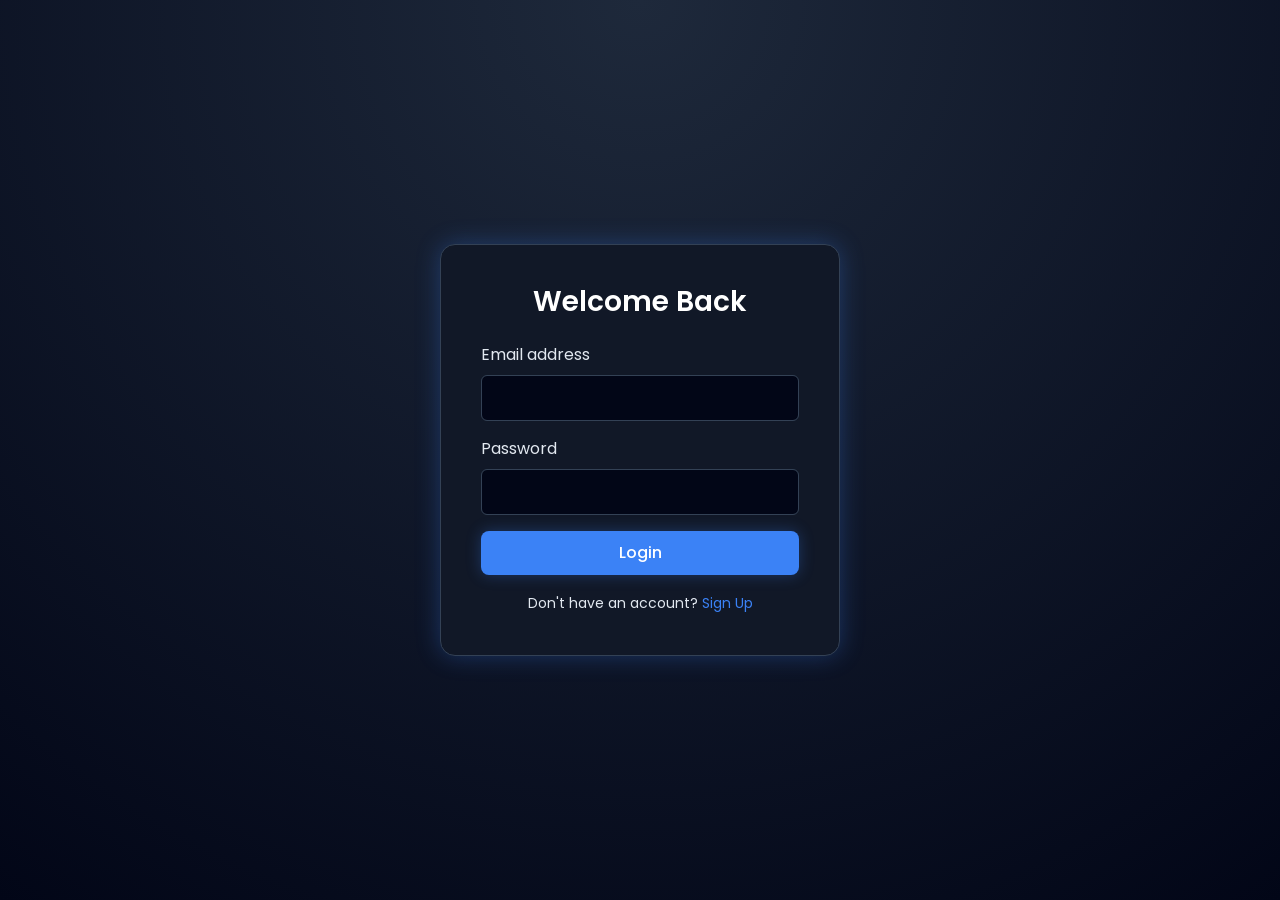
==== frontend/dashboard.html @ c3d71330 "first commit" ====
<!DOCTYPE html>
<html lang="en">
<head>
    <meta charset="UTF-8">
    <meta name="viewport" content="width=device-width, initial-scale=1.0">
    <title>Smart To-Do | Dashboard</title>
    <link href="https://cdn.jsdelivr.net/npm/bootstrap@5.3.0/dist/css/bootstrap.min.css" rel="stylesheet">
    <link rel="stylesheet" href="https://cdnjs.cloudflare.com/ajax/libs/font-awesome/6.0.0/css/all.min.css">
    <link rel="stylesheet" href="style.css">
</head>
<body>
    <!-- Navbar -->
    <nav class="navbar navbar-dark mb-4">
        <div class="container">
            <span class="navbar-brand mb-0 h1"><i class="fas fa-check-double me-2"></i>Smart To-Do</span>
            <div>
                <a href="profile.html" class="btn btn-primary btn-sm me-2">Profile</a>
                <button class="btn btn-danger btn-sm" onclick="logout()">Logout</button>
            </div>
        </div>
    </nav>

    <div class="container">
        <!-- Stats Row -->
        <div class="row mb-4">
            <div class="col-md-4">
                <div class="card text-center p-3 card-glow-primary">
                    <h3 class="text-primary" id="totalTasks">0</h3>
                    <small class="text-white">Total Tasks</small>
                </div>
            </div>
            <div class="col-md-4">
                <div class="card text-center p-3 card-glow-success">
                    <h3 class="text-success" id="completedTasks">0</h3>
                    <small class="text-white">Completed</small>
                </div>
            </div>
            <div class="col-md-4">
                <div class="card text-center p-3 card-glow-warning">
                    <h3 class="text-warning" id="pendingTasks">0</h3>
                    <small class="text-white">Pending</small>
                </div>
            </div>
        </div>

        <!-- Calendar -->
        <div class="card border-0 shadow-sm mb-4">
            <div class="card-body">
                <div class="d-flex justify-content-between align-items-center mb-3">
                    <button class="btn btn-sm btn-outline-secondary" onclick="prevMonth()"><i class="fas fa-chevron-left"></i></button>
                    <h5 class="mb-0" id="currentMonth">Month</h5>
                    <button class="btn btn-sm btn-outline-secondary" onclick="nextMonth()"><i class="fas fa-chevron-right"></i></button>
                </div>
                <div id="calendar"></div>
            </div>
        </div>

        <!-- Add Task -->
        <div class="card border-0 shadow-sm mb-4">
            <div class="card-body">
                <h5 class="card-title mb-3">Add New Task</h5>
                <div class="row g-2">
                    <div class="col-md-6"><input type="text" id="newTaskInput" class="form-control" placeholder="What needs to be done?"></div>
                    <div class="col-md-2"><input type="date" id="taskDate" class="form-control"></div>
                    <div class="col-md-2"><input type="time" id="startTime" class="form-control"></div>
                    <div class="col-md-2"><input type="time" id="endTime" class="form-control"></div>
                    <button class="btn btn-primary" onclick="addTask()"><i class="fas fa-plus"></i> Add</button>
                </div>
            </div>
        </div>

        <!-- Task List -->
        <h5 class="mb-3" id="tasksHeader">Your Tasks</h5>
        <div id="taskList" class="row g-3">
            <!-- Tasks will be injected here -->
        </div>
    </div>

    <script>
        const token = localStorage.getItem('token');
        if (!token) window.location.href = 'login.html';

        async function fetchTasks() {
            try {
                const response = await fetch('/api/todos', {
                    headers: { 'Authorization': `Bearer ${token}` }
                });
                if (response.status === 401) logout();
                const tasks = await response.json();
                
                // Filter to show only today's tasks initially
                const today = new Date();
                const year = today.getFullYear();
                const month = String(today.getMonth() + 1).padStart(2, '0');
                const day = String(today.getDate()).padStart(2, '0');
                const todayStr = `${year}-${month}-${day}`;
                
                const todayTasks = tasks.filter(t => t.task_date === todayStr);
                
                renderTasks(todayTasks);
                updateStats(tasks);
                renderCalendar(tasks); // Update calendar with task data
                
                const header = document.getElementById('tasksHeader');
                if(header) header.innerText = `Tasks for Today`;
            } catch (error) {
                console.error('Error fetching tasks:', error);
            }
        }

        function renderTasks(tasks) {
            const list = document.getElementById('taskList');
            list.innerHTML = '';
            
            tasks.forEach(task => {
                const isCompleted = task.status === 'completed';
                const isPast = task.task_date && new Date(task.task_date) < new Date(new Date().toDateString());
                
                let timeDisplay = '';
                if (task.start_time && task.end_time) {
                    timeDisplay = `<small class="text-muted d-block"><i class="far fa-clock me-1"></i>${task.start_time} - ${task.end_time}</small>`;
                }

                const card = `
                    <div class="col-12">
                        <div class="card task-card">
                            <div class="card-body d-flex justify-content-between align-items-center">
                                <div class="d-flex align-items-center">
                                    <button class="btn btn-sm ${isCompleted ? 'btn-success' : 'btn-outline-secondary'} me-3 rounded-circle" 
                                            onclick="toggleComplete(${task.id}, ${!isCompleted})" 
                                            style="width: 32px; height: 32px;">
                                        <i class="fas fa-check"></i>
                                    </button>
                                    <div>
                                        <h6 class="mb-0 ${isCompleted ? 'completed-task' : ''}">${task.task}</h6>
                                        <span class="badge ${isCompleted ? 'bg-success' : 'bg-warning'} status-badge">${task.status}</span>
                                        ${timeDisplay}
                                    </div>
                                </div>
                                <div>
                                    ${!isCompleted && isPast ? `<button class="btn btn-sm btn-outline-info me-1" onclick="moveToToday(${task.id})" title="Move to Today"><i class="fas fa-calendar-day"></i></button>` : ''}
                                    <button class="btn btn-sm btn-outline-primary me-1" onclick="editTask(${task.id}, '${task.task}')">
                                        <i class="fas fa-edit"></i>
                                    </button>
                                    <button class="btn btn-sm btn-outline-danger" onclick="deleteTask(${task.id})">
                                        <i class="fas fa-trash"></i>
                                    </button>
                                </div>
                            </div>
                        </div>
                    </div>
                `;
                list.innerHTML += card;
            });
        }

        function updateStats(tasks) {
            document.getElementById('totalTasks').innerText = tasks.length;
            document.getElementById('completedTasks').innerText = tasks.filter(t => t.status === 'completed').length;
            document.getElementById('pendingTasks').innerText = tasks.filter(t => t.status === 'pending').length;
        }

        async function addTask() {
            const input = document.getElementById('newTaskInput');
            const task = input.value.trim();
            const taskDate = document.getElementById('taskDate').value;
            const startTime = document.getElementById('startTime').value;
            const endTime = document.getElementById('endTime').value;

            if (!task) return;

            await fetch('/api/todos', {
                method: 'POST',
                headers: { 
                    'Content-Type': 'application/json',
                    'Authorization': `Bearer ${token}`
                },
                body: JSON.stringify({ 
                    task, 
                    task_date: taskDate || null, 
                    start_time: startTime ? startTime + ":00" : null, 
                    end_time: endTime ? endTime + ":00" : null 
                })
            });
            input.value = '';
            fetchTasks();
        }

        async function toggleComplete(id, isComplete) {
            if (isComplete) {
                await fetch(`/api/todos/${id}/complete`, {
                    method: 'PATCH',
                    headers: { 'Authorization': `Bearer ${token}` }
                });
            } else {
                // Optional: Add endpoint to un-complete if needed, or just update status
                await fetch(`/api/todos/${id}`, {
                    method: 'PUT',
                    headers: { 
                        'Content-Type': 'application/json',
                        'Authorization': `Bearer ${token}`
                    },
                    body: JSON.stringify({ status: 'pending' })
                });
            }
            fetchTasks();
        }

        async function deleteTask(id) {
            if(!confirm('Are you sure?')) return;
            await fetch(`/api/todos/${id}`, {
                method: 'DELETE',
                headers: { 'Authorization': `Bearer ${token}` }
            });
            fetchTasks();
        }

        async function editTask(id, currentTask) {
            const newTask = prompt("Update task:", currentTask);
            if (newTask && newTask !== currentTask) {
                await fetch(`/api/todos/${id}`, {
                    method: 'PUT',
                    headers: { 'Content-Type': 'application/json', 'Authorization': `Bearer ${token}` },
                    body: JSON.stringify({ task: newTask })
                });
                fetchTasks();
            }
        }

        async function moveToToday(id) {
            await fetch(`/api/todos/${id}/move-to-today`, {
                method: 'PATCH',
                headers: { 'Authorization': `Bearer ${token}` }
            });
            fetchTasks();
        }

        function logout() { localStorage.removeItem('token'); window.location.href = 'login.html'; }

        // Init
        fetchTasks();
    </script>
    <script src="calendar.js"></script>
</body>
</html>
---- frontend/style.css ----
/* 1. Global Styles */
@import url('https://fonts.googleapis.com/css2?family=Poppins:wght@300;400;500;600;700&display=swap');

:root {
    --bg-primary: #0f172a;
    --bg-secondary: #1e293b;
    --bg-card: #111827;
    --primary-blue: #3b82f6;
    --glow-blue: #60a5fa;
    --text-main: #e2e8f0;
    --text-muted: #94a3b8;
    --border: #334155;
    --success: #4ade80;
    --danger: #ef4444;
    --warning: #f59e0b;
}

body {
    background: radial-gradient(circle at top, var(--bg-secondary), #020617);
    color: var(--text-main);
    font-family: 'Poppins', sans-serif;
    min-height: 100vh;
    margin: 0;
    display: flex;
    flex-direction: column;
}

/* Bootstrap Overrides */
h1, h2, h3, h4, h5, h6 {
    color: #fff;
    font-weight: 600;
}

a {
    text-decoration: none;
    color: var(--primary-blue);
    transition: all 0.3s ease;
}

a:hover {
    color: var(--glow-blue);
    text-shadow: 0 0 10px rgba(59, 130, 246, 0.5);
}

.text-muted {
    color: var(--text-muted) !important;
}

.text-success {
    color: var(--success) !important;
}

/* 2. Navbar */
.navbar {
    background: rgba(15, 23, 42, 0.7) !important;
    backdrop-filter: blur(10px);
    border-bottom: 1px solid var(--border);
    box-shadow: 0 4px 20px rgba(0, 0, 0, 0.2);
}

.navbar-brand {
    font-weight: 700;
    color: var(--primary-blue) !important;
    text-transform: uppercase;
    letter-spacing: 1px;
    text-shadow: 0 0 10px rgba(59, 130, 246, 0.4);
}

.navbar .btn-outline-light {
    border-color: var(--border);
    color: var(--text-muted);
}

.navbar .btn-outline-light:hover {
    background-color: var(--primary-blue);
    border-color: var(--primary-blue);
    color: #fff;
    box-shadow: 0 0 15px rgba(59, 130, 246, 0.4);
}

/* 3. Cards */
.card {
    background-color: var(--bg-card);
    border: 1px solid rgba(59, 130, 246, 0.2);
    border-radius: 12px;
    box-shadow: 0 0 15px rgba(0, 0, 0, 0.5), 0 0 5px rgba(59, 130, 246, 0.1);
    color: var(--text-main);
    margin-bottom: 1.5rem;
    transition: all 0.3s ease;
}

.card:hover {
    transform: translateY(-5px);
    box-shadow: 0 15px 30px rgba(0, 0, 0, 0.6), 0 0 20px rgba(59, 130, 246, 0.2);
    border-color: rgba(59, 130, 246, 0.5);
}

.card-header {
    background-color: rgba(59, 130, 246, 0.05);
    border-bottom: 1px solid var(--border);
    font-weight: 600;
    color: var(--primary-blue);
}

/* Special Glow Cards */
.card-glow-primary {
    box-shadow: 0 0 20px rgba(59, 130, 246, 0.15);
    border: 1px solid rgba(59, 130, 246, 0.3);
}
.card-glow-primary:hover {
    box-shadow: 0 0 30px rgba(59, 130, 246, 0.4);
    border-color: var(--primary-blue);
}

.card-glow-success {
    box-shadow: 0 0 20px rgba(74, 222, 128, 0.15);
    border: 1px solid rgba(74, 222, 128, 0.3);
}
.card-glow-success:hover {
    box-shadow: 0 0 30px rgba(74, 222, 128, 0.4);
    border-color: var(--success);
}

.card-glow-warning {
    box-shadow: 0 0 20px rgba(245, 158, 11, 0.15);
    border: 1px solid rgba(245, 158, 11, 0.3);
}
.card-glow-warning:hover {
    box-shadow: 0 0 30px rgba(245, 158, 11, 0.4);
    border-color: var(--warning);
}

/* 4. Buttons */
.btn-primary {
    background-color: var(--primary-blue);
    border: none;
    border-radius: 8px;
    padding: 10px 20px;
    font-weight: 500;
    transition: all 0.3s ease;
    box-shadow: 0 0 15px rgba(59, 130, 246, 0.3);
}

.btn-primary:hover {
    background-color: var(--glow-blue);
    box-shadow: 0 0 20px rgba(59, 130, 246, 0.7);
    transform: translateY(-2px);
}

.btn-outline-primary {
    color: var(--primary-blue);
    border-color: var(--primary-blue);
}

.btn-outline-primary:hover {
    background-color: var(--primary-blue);
    box-shadow: 0 0 15px rgba(59, 130, 246, 0.4);
}

.btn-success {
    background-color: var(--success);
    border: none;
    box-shadow: 0 0 10px rgba(74, 222, 128, 0.3);
}

.btn-danger {
    background-color: var(--danger);
    border: none;
    box-shadow: 0 0 10px rgba(239, 68, 68, 0.3);
}

/* 5. Inputs */
.form-control, .form-select {
    background-color: #020617;
    border: 1px solid var(--border);
    color: var(--text-main);
    border-radius: 6px;
    padding: 10px;
}

.form-control:focus, .form-select:focus {
    background-color: #020617;
    border-color: var(--primary-blue);
    color: var(--text-main);
    box-shadow: 0 0 8px rgba(59, 130, 246, 0.6);
}

.form-control::placeholder {
    color: var(--text-muted);
    opacity: 0.7;
}

/* Fix for Date/Time picker icons in dark mode */
input[type="date"]::-webkit-calendar-picker-indicator,
input[type="time"]::-webkit-calendar-picker-indicator {
    filter: invert(1);
    cursor: pointer;
}

/* 6. Calendar */
#calendar {
    color: var(--text-main);
}

#calendar .bg-white {
    background-color: var(--bg-card) !important; /* Override bootstrap bg-white */
    border-color: var(--primary-blue) !important;
    box-shadow: inset 0 0 15px rgba(59, 130, 246, 0.15);
}

#calendar .bg-light {
    background-color: var(--bg-secondary) !important; /* Override bootstrap bg-light */
    border: 1px solid var(--border);
}

#calendar .bg-light:hover {
    background-color: #334155 !important;
    transform: scale(1.05);
    z-index: 10;
}

#calendar .text-dark {
    color: var(--text-main) !important;
}

#calendar .text-muted {
    color: var(--text-muted) !important;
}

/* 7. Task List */
.task-card {
    background: var(--bg-card);
    border-left: 4px solid var(--primary-blue);
}

.completed-task {
    text-decoration: line-through;
    color: var(--text-muted);
}

.status-badge {
    font-size: 0.75rem;
    padding: 0.35em 0.65em;
    border-radius: 4px;
}

.bg-warning {
    background-color: rgba(245, 158, 11, 0.2) !important;
    color: #f59e0b !important;
    border: 1px solid rgba(245, 158, 11, 0.3);
}

.bg-success {
    background-color: rgba(74, 222, 128, 0.2) !important;
    color: var(--success) !important;
    border: 1px solid rgba(74, 222, 128, 0.3);
}

/* Glowing Dots for Calendar & Legend */
.rounded-circle.bg-success {
    background-color: var(--success) !important;
    box-shadow: 0 0 8px var(--success), 0 0 15px var(--success);
}

.rounded-circle.bg-primary {
    background-color: var(--primary-blue) !important;
    box-shadow: 0 0 8px var(--primary-blue), 0 0 15px var(--primary-blue);
}

.rounded-circle.bg-danger {
    background-color: var(--danger) !important;
    box-shadow: 0 0 8px var(--danger), 0 0 15px var(--danger);
}

/* 8. Profile Page & Auth Pages */
.auth-card {
    max-width: 400px;
    width: 100%;
    margin: auto;
    padding: 2.5rem;
    border-radius: 15px;
    background: var(--bg-card);
    box-shadow: 0 0 25px rgba(59, 130, 246, 0.3);
    border: 1px solid var(--border);
}

.hero-card {
    background: rgba(17, 24, 39, 0.7);
    backdrop-filter: blur(10px);
    border: 1px solid var(--border);
    border-radius: 20px;
    padding: 3rem;
    text-align: center;
    box-shadow: 0 0 40px rgba(59, 130, 246, 0.2);
}

/* 9. Animations */
@keyframes fadeIn {
    from { opacity: 0; transform: translateY(10px); }
    to { opacity: 1; transform: translateY(0); }
}

body {
    animation: fadeIn 0.5s ease-out;
}

/* 10. Responsive Styles */
@media (max-width: 768px) {
    .navbar-brand {
        font-size: 1.2rem;
    }
    
    .card-body {
        padding: 1.25rem;
    }
    
    .hero-card {
        padding: 2rem;
    }
}
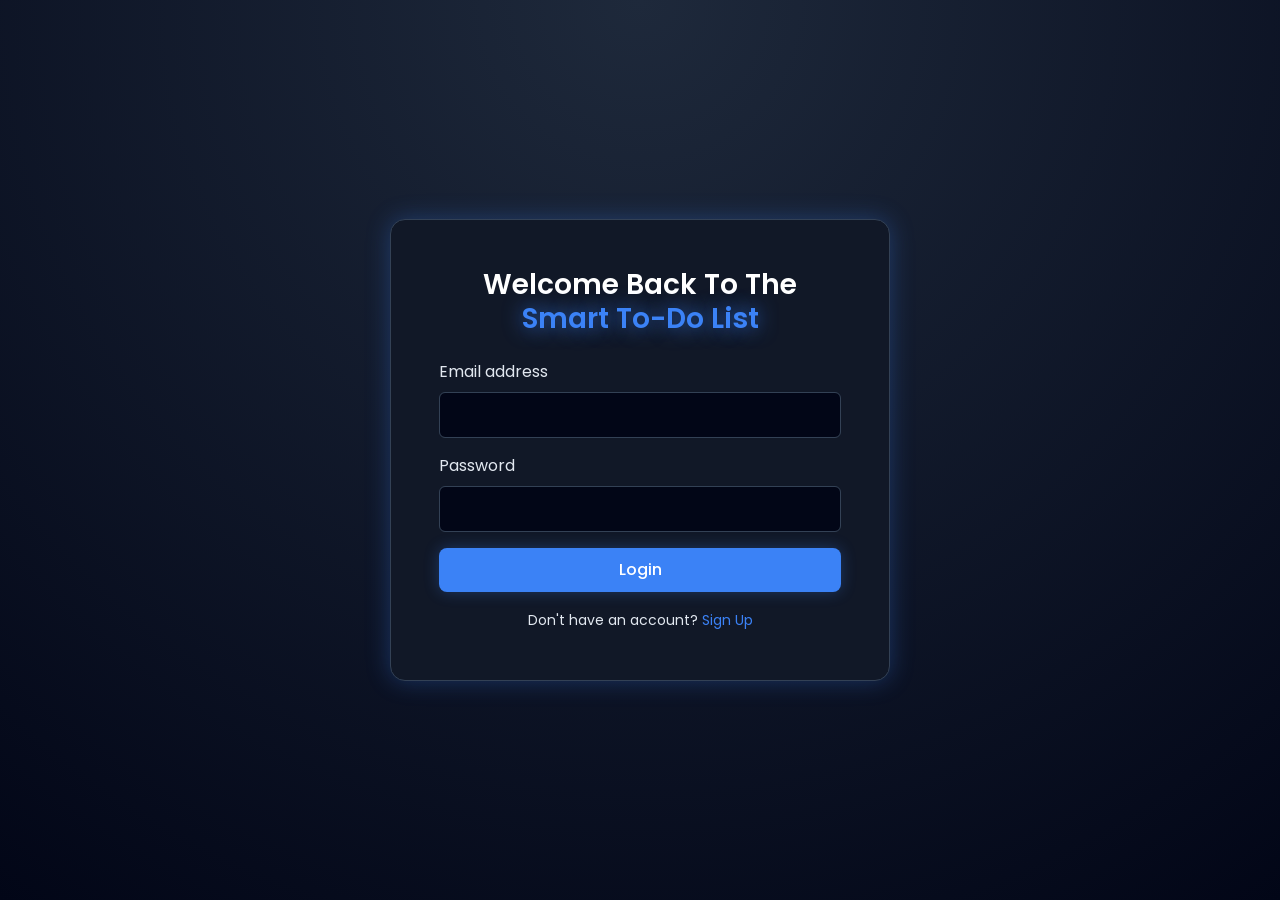
==== commit 069e65f2: "first commit" ====
--- a/frontend/dashboard.html
+++ b/frontend/dashboard.html
@@ -7,8 +7,12 @@
     <link href="https://cdn.jsdelivr.net/npm/bootstrap@5.3.0/dist/css/bootstrap.min.css" rel="stylesheet">
     <link rel="stylesheet" href="https://cdnjs.cloudflare.com/ajax/libs/font-awesome/6.0.0/css/all.min.css">
     <link rel="stylesheet" href="style.css">
+    <script src="https://cdn.jsdelivr.net/npm/bootstrap@5.3.0/dist/js/bootstrap.bundle.min.js"></script>
 </head>
 <body>
+    <!-- Toast Container -->
+    <div id="toast-container" class="toast-container"></div>
+
     <!-- Navbar -->
     <nav class="navbar navbar-dark mb-4">
         <div class="container">
@@ -22,21 +26,21 @@
 
     <div class="container">
         <!-- Stats Row -->
-        <div class="row mb-4">
-            <div class="col-md-4">
-                <div class="card text-center p-3 card-glow-primary">
+        <div class="row mb-4 g-3">
+            <div class="col-4">
+                <div class="card text-center p-2 p-md-3 card-glow-primary">
                     <h3 class="text-primary" id="totalTasks">0</h3>
                     <small class="text-white">Total Tasks</small>
                 </div>
             </div>
-            <div class="col-md-4">
-                <div class="card text-center p-3 card-glow-success">
+            <div class="col-4">
+                <div class="card text-center p-2 p-md-3 card-glow-success">
                     <h3 class="text-success" id="completedTasks">0</h3>
                     <small class="text-white">Completed</small>
                 </div>
             </div>
-            <div class="col-md-4">
-                <div class="card text-center p-3 card-glow-warning">
+            <div class="col-4">
+                <div class="card text-center p-2 p-md-3 card-glow-warning">
                     <h3 class="text-warning" id="pendingTasks">0</h3>
                     <small class="text-white">Pending</small>
                 </div>
@@ -76,9 +80,87 @@
         </div>
     </div>
 
+    <!-- Edit Task Modal -->
+    <div class="modal fade" id="editTaskModal" tabindex="-1" aria-hidden="true">
+        <div class="modal-dialog modal-dialog-centered">
+            <div class="modal-content">
+                <div class="modal-header">
+                    <h5 class="modal-title">Edit Task</h5>
+                    <button type="button" class="btn-close" data-bs-dismiss="modal" aria-label="Close"></button>
+                </div>
+                <div class="modal-body">
+                    <input type="hidden" id="editTaskId">
+                    <div class="mb-3">
+                        <label class="form-label">Task Name</label>
+                        <input type="text" class="form-control" id="editTaskInput">
+                    </div>
+                </div>
+                <div class="modal-footer">
+                    <button type="button" class="btn btn-outline-secondary" data-bs-dismiss="modal">Cancel</button>
+                    <button type="button" class="btn btn-primary" onclick="saveEditedTask()">Save Changes</button>
+                </div>
+            </div>
+        </div>
+    </div>
+
+    <!-- Delete Confirmation Modal -->
+    <div class="modal fade" id="deleteTaskModal" tabindex="-1" aria-hidden="true">
+        <div class="modal-dialog modal-dialog-centered">
+            <div class="modal-content">
+                <div class="modal-header">
+                    <h5 class="modal-title text-danger">Delete Task</h5>
+                    <button type="button" class="btn-close" data-bs-dismiss="modal" aria-label="Close"></button>
+                </div>
+                <div class="modal-body">
+                    <p>Are you sure you want to delete this task? This action cannot be undone.</p>
+                    <input type="hidden" id="deleteTaskId">
+                </div>
+                <div class="modal-footer">
+                    <button type="button" class="btn btn-outline-secondary" data-bs-dismiss="modal">Cancel</button>
+                    <button type="button" class="btn btn-danger" onclick="confirmDeleteTask()">Delete</button>
+                </div>
+            </div>
+        </div>
+    </div>
+
     <script>
         const token = localStorage.getItem('token');
         if (!token) window.location.href = 'login.html';
+
+        // Toast Notification Logic
+        function showToast(message, type = 'primary') {
+            const container = document.getElementById('toast-container');
+            const toast = document.createElement('div');
+            toast.className = `custom-toast ${type}`;
+            
+            let icon = '<i class="fas fa-info-circle"></i>';
+            if (type === 'success') icon = '<i class="fas fa-check-circle text-success"></i>';
+            if (type === 'danger') icon = '<i class="fas fa-exclamation-circle text-danger"></i>';
+            
+            toast.innerHTML = `${icon} <span>${message}</span>`;
+            container.appendChild(toast);
+            
+            // Trigger animation
+            requestAnimationFrame(() => toast.classList.add('show'));
+            setTimeout(() => {
+                toast.classList.remove('show');
+                setTimeout(() => toast.remove(), 300);
+            }, 3000);
+        }
+
+        // Check for fresh login
+        if (localStorage.getItem('loginSuccess')) {
+            localStorage.removeItem('loginSuccess');
+            // Fetch profile to get name
+            fetch('/api/user/profile', {
+                headers: { 'Authorization': `Bearer ${token}` }
+            })
+            .then(res => res.json())
+            .then(data => {
+                showToast(`Welcome back, ${data.username}!`, 'success');
+            })
+            .catch(() => showToast('Welcome back!', 'success'));
+        }
 
         async function fetchTasks() {
             try {
@@ -206,25 +288,46 @@
             fetchTasks();
         }
 
-        async function deleteTask(id) {
-            if(!confirm('Are you sure?')) return;
+        // Modal Logic for Delete
+        let deleteModal;
+        function deleteTask(id) {
+            document.getElementById('deleteTaskId').value = id;
+            deleteModal = new bootstrap.Modal(document.getElementById('deleteTaskModal'));
+            deleteModal.show();
+        }
+
+        async function confirmDeleteTask() {
+            const id = document.getElementById('deleteTaskId').value;
             await fetch(`/api/todos/${id}`, {
                 method: 'DELETE',
                 headers: { 'Authorization': `Bearer ${token}` }
             });
-            fetchTasks();
-        }
-
-        async function editTask(id, currentTask) {
-            const newTask = prompt("Update task:", currentTask);
-            if (newTask && newTask !== currentTask) {
-                await fetch(`/api/todos/${id}`, {
-                    method: 'PUT',
-                    headers: { 'Content-Type': 'application/json', 'Authorization': `Bearer ${token}` },
-                    body: JSON.stringify({ task: newTask })
-                });
-                fetchTasks();
-            }
+            deleteModal.hide();
+            showToast('Task deleted successfully', 'success');
+            fetchTasks();
+        }
+
+        // Modal Logic for Edit
+        let editModal;
+        function editTask(id, currentTask) {
+            document.getElementById('editTaskId').value = id;
+            document.getElementById('editTaskInput').value = currentTask;
+            editModal = new bootstrap.Modal(document.getElementById('editTaskModal'));
+            editModal.show();
+        }
+
+        async function saveEditedTask() {
+            const id = document.getElementById('editTaskId').value;
+            const newTask = document.getElementById('editTaskInput').value;
+            
+            await fetch(`/api/todos/${id}`, {
+                method: 'PUT',
+                headers: { 'Content-Type': 'application/json', 'Authorization': `Bearer ${token}` },
+                body: JSON.stringify({ task: newTask })
+            });
+            editModal.hide();
+            showToast('Task updated successfully', 'success');
+            fetchTasks();
         }
 
         async function moveToToday(id) {
@@ -235,7 +338,11 @@
             fetchTasks();
         }
 
-        function logout() { localStorage.removeItem('token'); window.location.href = 'login.html'; }
+        function logout() { 
+            localStorage.removeItem('token'); 
+            localStorage.setItem('logoutSuccess', 'true');
+            window.location.href = 'login.html'; 
+        }
 
         // Init
         fetchTasks();
--- a/frontend/style.css
+++ b/frontend/style.css
@@ -13,6 +13,7 @@
     --success: #4ade80;
     --danger: #ef4444;
     --warning: #f59e0b;
+    color-scheme: dark; /* Forces native date/time pickers to use dark mode */
 }
 
 body {
@@ -48,6 +49,11 @@
 
 .text-success {
     color: var(--success) !important;
+}
+
+.text-glow-primary {
+    color: var(--primary-blue) !important;
+    text-shadow: 0 0 20px rgba(59, 130, 246, 0.8);
 }
 
 /* 2. Navbar */
@@ -191,9 +197,14 @@
 }
 
 /* Fix for Date/Time picker icons in dark mode */
+input[type="date"], input[type="time"] {
+    cursor: pointer;
+}
+
 input[type="date"]::-webkit-calendar-picker-indicator,
 input[type="time"]::-webkit-calendar-picker-indicator {
     filter: invert(1);
+    transition: transform 0.2s ease, filter 0.2s ease;
     cursor: pointer;
 }
 
@@ -274,10 +285,10 @@
 
 /* 8. Profile Page & Auth Pages */
 .auth-card {
-    max-width: 400px;
+    max-width: 500px;
     width: 100%;
     margin: auto;
-    padding: 2.5rem;
+    padding: 3rem;
     border-radius: 15px;
     background: var(--bg-card);
     box-shadow: 0 0 25px rgba(59, 130, 246, 0.3);
@@ -306,8 +317,13 @@
 
 /* 10. Responsive Styles */
 @media (max-width: 768px) {
+    .navbar .container {
+        flex-direction: row;
+        align-items: center;
+    }
+
     .navbar-brand {
-        font-size: 1.2rem;
+        font-size: 1.1rem;
     }
     
     .card-body {
@@ -315,6 +331,138 @@
     }
     
     .hero-card {
-        padding: 2rem;
-    }
+        padding: 2rem 1rem;
+        margin: 0 1rem;
+    }
+
+    .auth-card {
+        width: 90%;
+        padding: 1.5rem;
+    }
+
+    /* Toast mobile positioning */
+    .toast-container {
+        left: 10px;
+        right: 10px;
+        top: 10px;
+        display: flex;
+        flex-direction: column;
+        align-items: center;
+    }
+
+    .custom-toast {
+        width: 100%;
+        max-width: 100%;
+        justify-content: center;
+    }
+
+    /* Calendar mobile adjustments */
+    #calendar .p-2 {
+        padding: 0.25rem !important;
+        min-height: 45px !important;
+    }
+    
+    #calendar .small {
+        font-size: 0.7rem;
+    }
+
+    /* Ensure stacked inputs have spacing */
+    .form-control, .btn {
+        margin-bottom: 0; /* Let bootstrap gap handle it, or specific overrides */
+    }
+
+    /* Stats cards mobile optimization */
+    .col-4 .card h3 {
+        font-size: 1.2rem;
+        margin-bottom: 0.2rem;
+    }
+    
+    .col-4 .card small {
+        font-size: 0.65rem;
+    }
+
+    /* Index Page Mobile Typography */
+    .display-4 {
+        font-size: 2.2rem;
+        line-height: 1.2;
+    }
+}
+
+/* Toast Notifications */
+.toast-container {
+    position: fixed;
+    top: 20px;
+    right: 20px;
+    z-index: 1050;
+}
+
+.custom-toast {
+    background: rgba(15, 23, 42, 0.95);
+    backdrop-filter: blur(10px);
+    border-left: 4px solid var(--primary-blue);
+    color: var(--text-main);
+    padding: 15px 25px;
+    border-radius: 8px;
+    box-shadow: 0 5px 15px rgba(0, 0, 0, 0.3);
+    margin-bottom: 10px;
+    display: flex;
+    align-items: center;
+    gap: 12px;
+    transform: translateX(120%);
+    transition: transform 0.3s cubic-bezier(0.68, -0.55, 0.27, 1.55);
+}
+
+.custom-toast.show {
+    transform: translateX(0);
+}
+
+.custom-toast.success { 
+    border-color: var(--success); 
+    box-shadow: 0 0 15px rgba(74, 222, 128, 0.2);
+}
+.custom-toast.danger { 
+    border-color: var(--danger); 
+    box-shadow: 0 0 15px rgba(239, 68, 68, 0.2);
+}
+.custom-toast.warning { 
+    border-color: var(--warning); 
+    box-shadow: 0 0 15px rgba(245, 158, 11, 0.2);
+}
+
+/* Styled Modals */
+.modal-content {
+    background-color: var(--bg-card);
+    border: 1px solid var(--primary-blue);
+    box-shadow: 0 0 30px rgba(59, 130, 246, 0.5);
+    color: var(--text-main);
+}
+
+.modal-header {
+    background: rgba(59, 130, 246, 0.1);
+    border-bottom: 1px solid var(--border);
+}
+
+.modal-footer {
+    background: rgba(15, 23, 42, 0.5);
+    border-top: 1px solid var(--border);
+}
+
+.btn-close {
+    filter: invert(1);
+}
+
+/* Modal Backdrop */
+.modal-backdrop {
+    background-color: #0f172a;
+}
+
+.modal-backdrop.show {
+    opacity: 0.85;
+}
+
+/* Hover effect for picker icons */
+input[type="date"]:hover::-webkit-calendar-picker-indicator,
+input[type="time"]:hover::-webkit-calendar-picker-indicator {
+    filter: invert(1) drop-shadow(0 0 4px rgba(59, 130, 246, 0.8));
+    transform: scale(1.1);
 }
